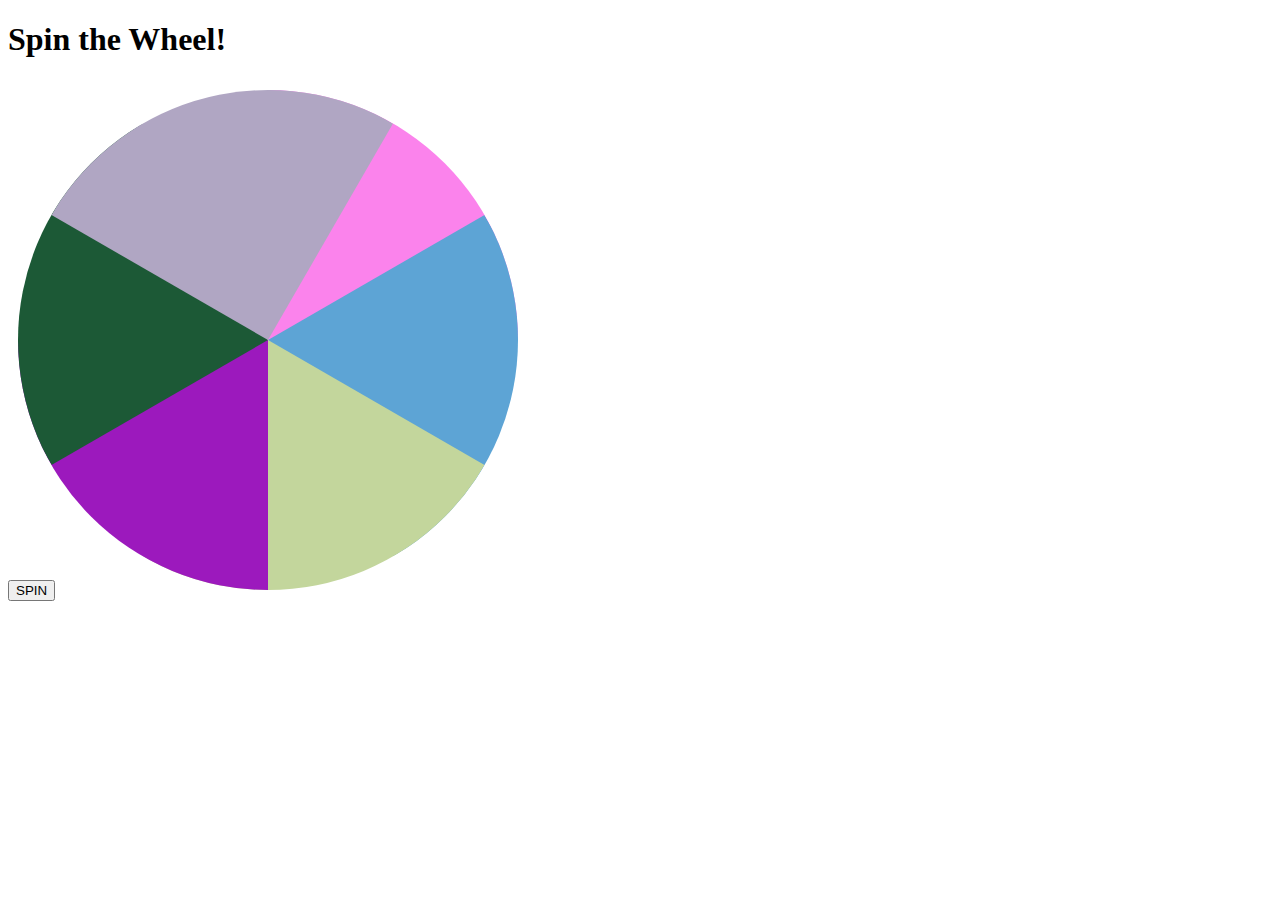
==== wheel.html @ 37c1f13f "start" ====
<!DOCTYPE html>
<html>
    <head>
        <title>Spin the wheel!</title>
        <link rel="stylesheet" type="text/css" href="styles/wheel.css">
        <script defer type="text/javascript" src="scripts/wheel.js"></script>
    </head>
    <body>
        <h1>Spin the Wheel!</h1>

        <div class="spinner">
            <div id="wheel" class="wheel">

            </div>
        </div>

        <button class="spin-button" onclick="spin()">SPIN</button>
    </body>
</html>
---- styles/wheel.css ----
.spinner {
    position: relative;
    width: 500px;
    height: 500px; /*Make width and height more dynamic*/
}

.spinner:after {
    position: absolute;
    content: '';
    width: 32px;
    height: 32px;
    background: url('images/leftChevron.svg') no-repeat;
    background-size: 32px;
    right: -30px;
    top: 50%;
    transform: translateY(-50%);
}

.spinner.animate:after{
    animation: animateArrow 0.7s ease infinite;
}

@keyframes animateArrow{
    50%{
        right: -40px;
    }
}



.wheel {
    width: 100%;
    height: 100%;
    position: relative;
    border-radius: 50%;
    border: 10px solid #fff;
    overflow: hidden;
    transition: all ease 5s;
}

span {
    position: absolute;
    top: 0;
    left: 0;
    width: 100%;
    height: 100%;
    clip-path: polygon(50% 50%, 50% 0, 100% 0);
}
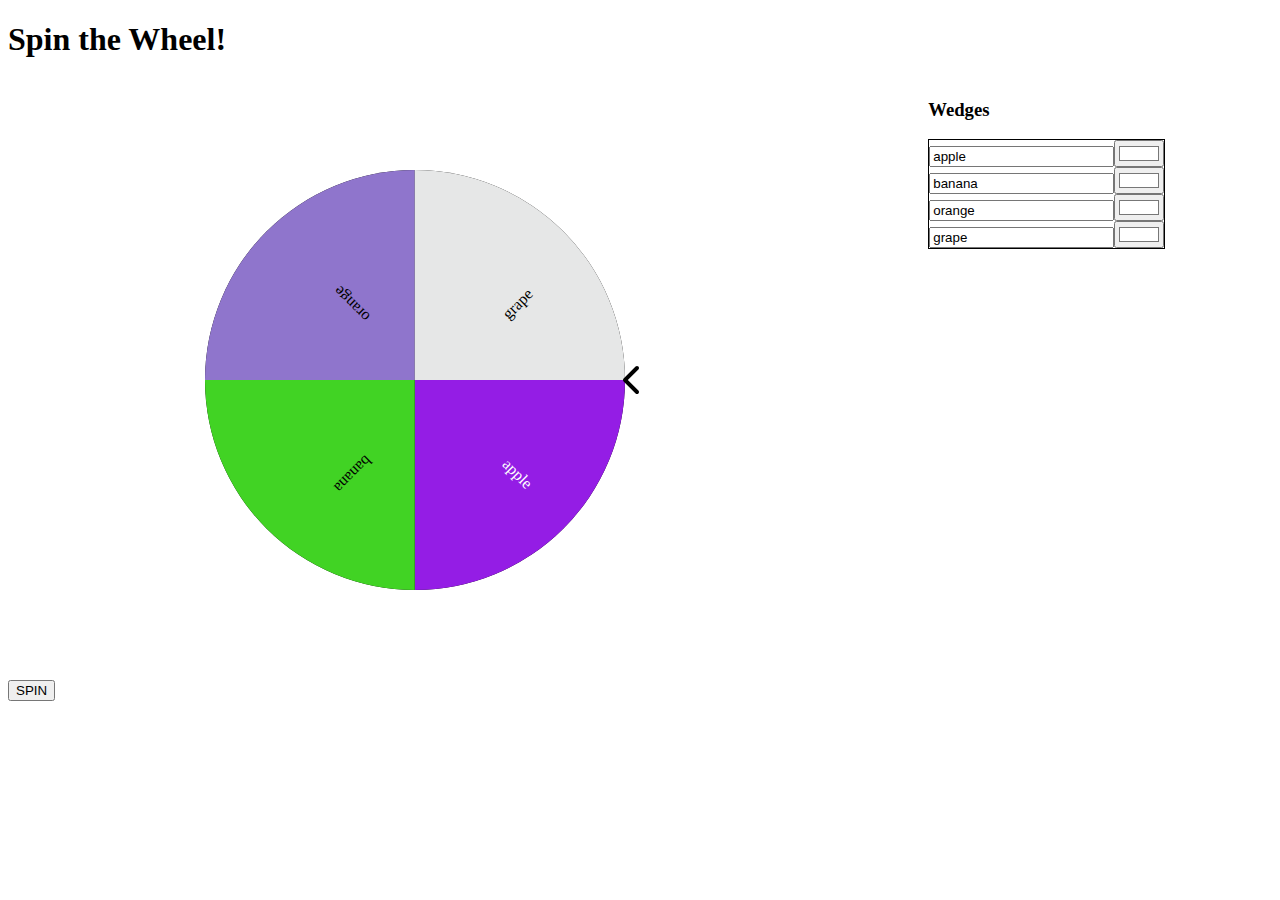
==== commit 60226b62: "Option menu" ====
--- a/wheel.html
+++ b/wheel.html
@@ -8,9 +8,18 @@
     <body>
         <h1>Spin the Wheel!</h1>
 
-        <div class="spinner">
-            <div id="wheel" class="wheel">
+        <div class="randomControls">
+            <div id="spinner" class="spinner">
+                <div id="wheel" class="wheel" style="background-color: black;">
+    
+                </div>
+            </div>
+    
+            <div>
+                <h3>Wedges</h3>
+                <div id="optionBox" class="optionBox">
 
+                </div>
             </div>
         </div>
 
--- a/styles/wheel.css
+++ b/styles/wheel.css
@@ -1,7 +1,10 @@
 .spinner {
     position: relative;
-    width: 500px;
-    height: 500px; /*Make width and height more dynamic*/
+    width: 600px;
+    height: 600px; 
+    display: flex;
+    align-items: center;
+    justify-content: center;
 }
 
 .spinner:after {
@@ -9,9 +12,9 @@
     content: '';
     width: 32px;
     height: 32px;
-    background: url('images/leftChevron.svg') no-repeat;
-    background-size: 32px;
-    right: -30px;
+    background: url('../images/leftChevron.svg') no-repeat;
+    background-size: contain;
+    right: 60px;
     top: 50%;
     transform: translateY(-50%);
 }
@@ -22,27 +25,38 @@
 
 @keyframes animateArrow{
     50%{
-        right: -40px;
+        right: 50px;
     }
 }
 
-
-
 .wheel {
-    width: 100%;
-    height: 100%;
+    width: 70%;
+    height: 70%;
     position: relative;
     border-radius: 50%;
-    border: 10px solid #fff;
+    margin: 10px;
     overflow: hidden;
     transition: all ease 5s;
+    display: flex;
+    justify-content: center;
+    align-items: center;
 }
 
-span {
+.wedge {
     position: absolute;
-    top: 0;
-    left: 0;
-    width: 100%;
-    height: 100%;
-    clip-path: polygon(50% 50%, 50% 0, 100% 0);
+    width: 600px;
+    height: 600px;
+}
+
+.wedgeText {
+    position: absolute;
+}
+
+.randomControls {
+    display: flex;
+    justify-content: space-around;
+}
+
+.optionBox {
+    border: 1px solid black;
 }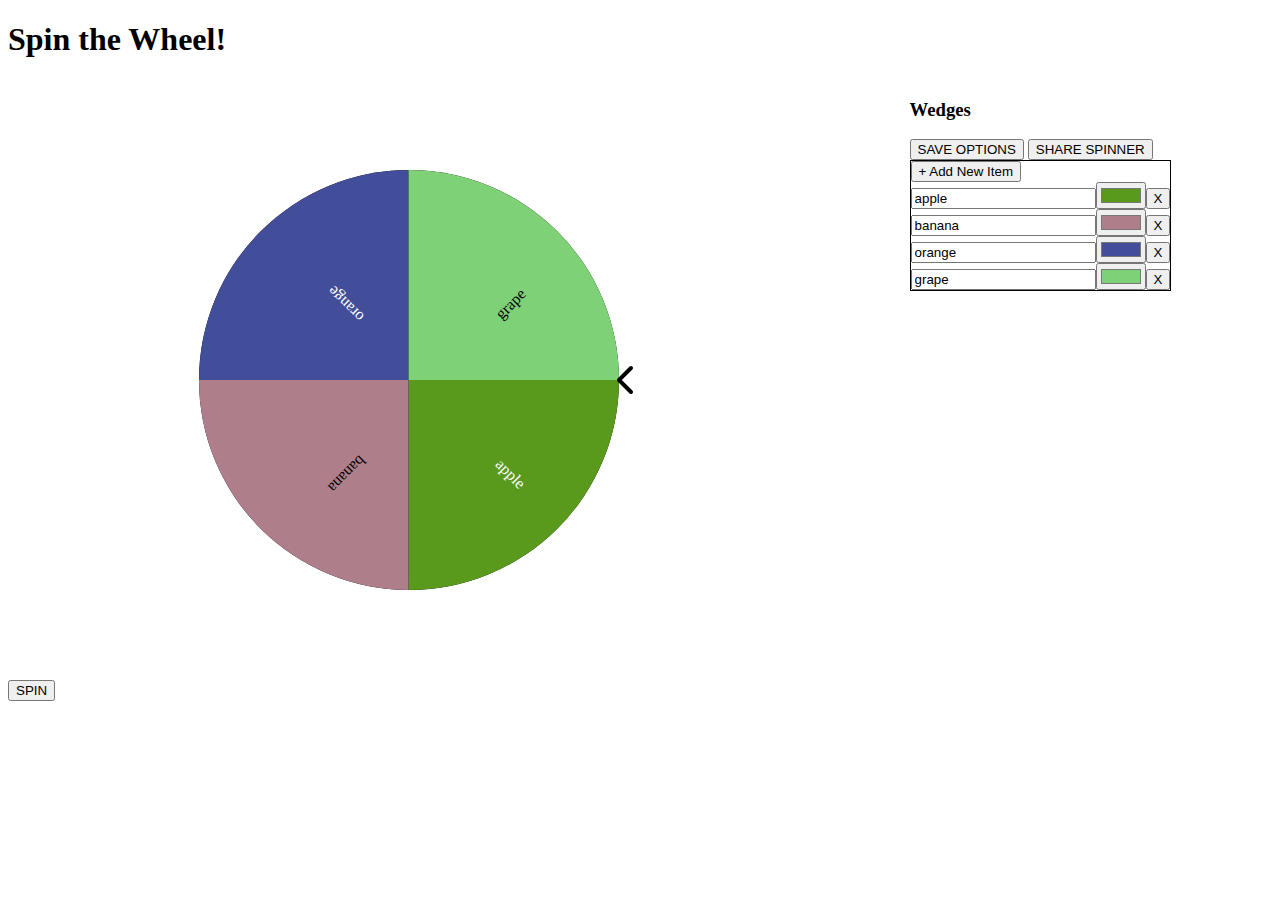
==== commit 14b6785c: "Share and save" ====
--- a/wheel.html
+++ b/wheel.html
@@ -3,6 +3,8 @@
     <head>
         <title>Spin the wheel!</title>
         <link rel="stylesheet" type="text/css" href="styles/wheel.css">
+        <script defer type="text/javascript" src="scripts/localStorageManager.js"></script>
+        <script defer type="text/javascript" src="scripts/queryParameterManager.js"></script>
         <script defer type="text/javascript" src="scripts/wheel.js"></script>
     </head>
     <body>
@@ -17,8 +19,11 @@
     
             <div>
                 <h3>Wedges</h3>
-                <div id="optionBox" class="optionBox">
-
+                <button onclick="saveData()">SAVE OPTIONS</button>
+                <button onclick="shareData()">SHARE SPINNER</button>
+                <div class="optionBox">
+                    <div id="addOptionDiv"></div>
+                    <div id="optionsList"></div>
                 </div>
             </div>
         </div>
--- a/styles/wheel.css
+++ b/styles/wheel.css
@@ -3,6 +3,7 @@
     width: 600px;
     height: 600px; 
     display: flex;
+    flex-shrink: 0;
     align-items: center;
     justify-content: center;
 }
@@ -50,6 +51,7 @@
 
 .wedgeText {
     position: absolute;
+    max-width: 50px;
 }
 
 .randomControls {
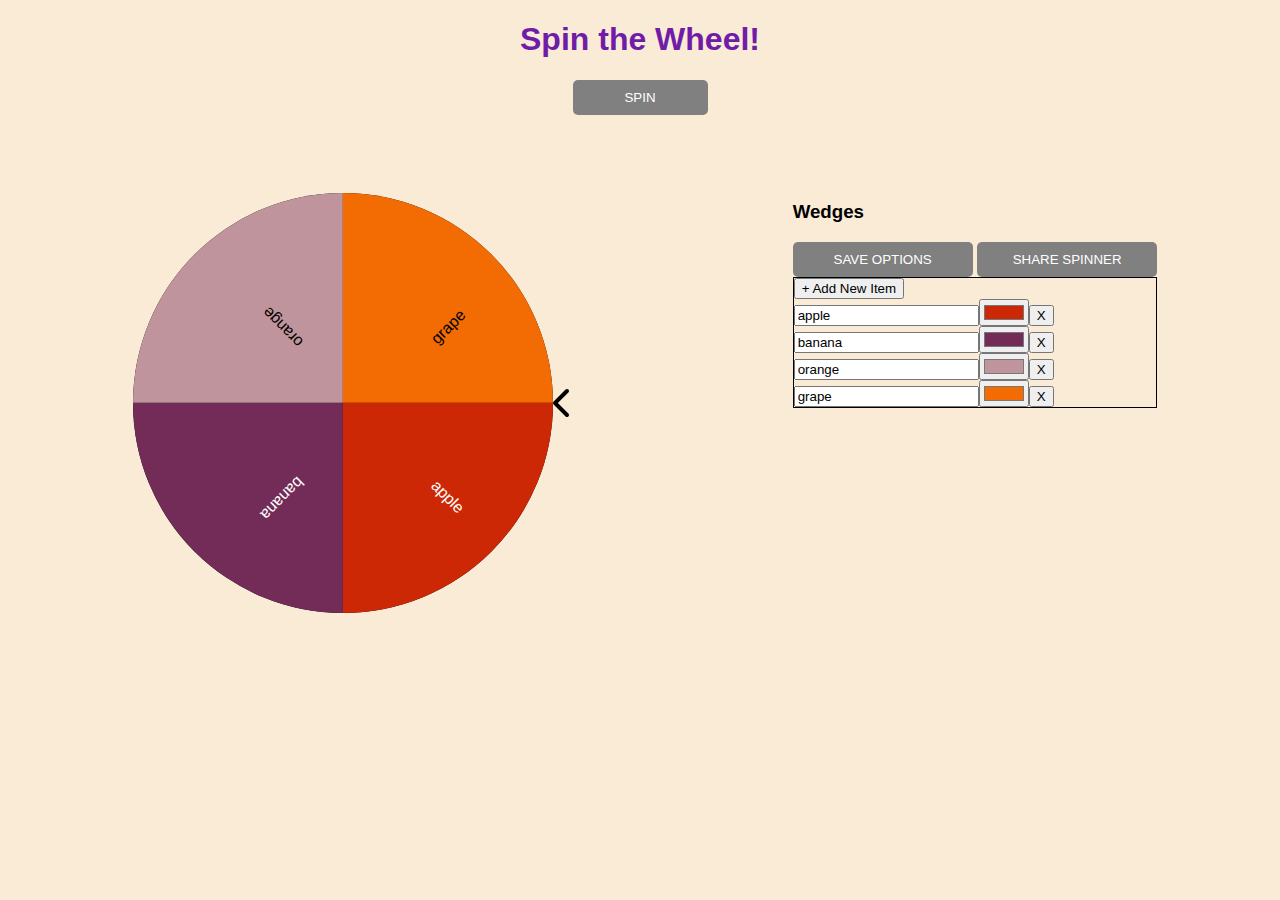
==== commit 938905a1: "A little home page stuff" ====
--- a/wheel.html
+++ b/wheel.html
@@ -1,15 +1,27 @@
 <!DOCTYPE html>
 <html>
     <head>
+        <!-- Goat Counter (GDPR Friendly Analytics) -->
+        <script data-goatcounter="https://andrewnolan.goatcounter.com/count"
+        async src="./scripts/count.js"></script>
+        <!-- my stuff -->
+        <meta name="viewport" content="width=device-width, initial-scale=1">
+        <meta charset="utf-8">
+        <meta name="description" content="A wheel, the classic way to choose things. Add or customize wedges to your desired choices...">
+        <meta name="keywords" content="Randomizer, spinner, random, choice, custom, wheel">
         <title>Spin the wheel!</title>
         <link rel="stylesheet" type="text/css" href="styles/wheel.css">
+        <link rel="stylesheet" type="text/css" href="styles/styles.css">
         <script defer type="text/javascript" src="scripts/localStorageManager.js"></script>
         <script defer type="text/javascript" src="scripts/queryParameterManager.js"></script>
         <script defer type="text/javascript" src="scripts/wheel.js"></script>
     </head>
     <body>
         <h1>Spin the Wheel!</h1>
-
+        <div class="spinDiv">
+            <button id="spinButton" class="button" onclick="spin()">SPIN</button>
+        </div>
+        <h2 style="visibility: hidden;" id="winnerRow">Spin the wheel to add a winner</h2>
         <div class="randomControls">
             <div id="spinner" class="spinner">
                 <div id="wheel" class="wheel" style="background-color: black;">
@@ -19,15 +31,13 @@
     
             <div>
                 <h3>Wedges</h3>
-                <button onclick="saveData()">SAVE OPTIONS</button>
-                <button onclick="shareData()">SHARE SPINNER</button>
+                <button class="button" onclick="saveData()">SAVE OPTIONS</button>
+                <button class="button" onclick="shareData()">SHARE SPINNER</button>
                 <div class="optionBox">
                     <div id="addOptionDiv"></div>
                     <div id="optionsList"></div>
                 </div>
             </div>
         </div>
-
-        <button class="spin-button" onclick="spin()">SPIN</button>
     </body>
 </html>--- a/styles/wheel.css
+++ b/styles/wheel.css
@@ -1,7 +1,5 @@
 .spinner {
     position: relative;
-    width: 600px;
-    height: 600px; 
     display: flex;
     flex-shrink: 0;
     align-items: center;
@@ -15,7 +13,7 @@
     height: 32px;
     background: url('../images/leftChevron.svg') no-repeat;
     background-size: contain;
-    right: 60px;
+    right: -5%;
     top: 50%;
     transform: translateY(-50%);
 }
@@ -26,13 +24,13 @@
 
 @keyframes animateArrow{
     50%{
-        right: 50px;
+        right: -10%;
     }
 }
 
 .wheel {
-    width: 70%;
-    height: 70%;
+    width: 420px;
+    height: 420px;
     position: relative;
     border-radius: 50%;
     margin: 10px;
@@ -61,4 +59,14 @@
 
 .optionBox {
     border: 1px solid black;
+}
+
+.spinDiv {
+    width: 100%;
+    display: flex;
+    justify-content: center;
+}
+
+.spinDiv .button {
+    min-width: 135px;
 }--- a/styles/styles.css
+++ b/styles/styles.css
@@ -0,0 +1,29 @@
+html {
+    font-family: 'Roboto', 'Helvetica Neue', 'Helvetica', 'Arial', sans-serif;
+    background-color: antiquewhite;
+}
+
+h1 {
+    color: #711ca7;
+}
+
+h1, h2 {
+    width: 100%;
+    text-align: center;
+}
+
+.button {
+    text-decoration: none;
+    border: none;
+    border-radius: 5px;
+    color: white;
+    padding: 10px 35px;
+    box-sizing: border-box;
+    background-color: grey;
+    cursor: pointer;
+    min-width: 180px;
+}
+
+.button:hover {
+    background: linear-gradient(darkgrey, grey);
+}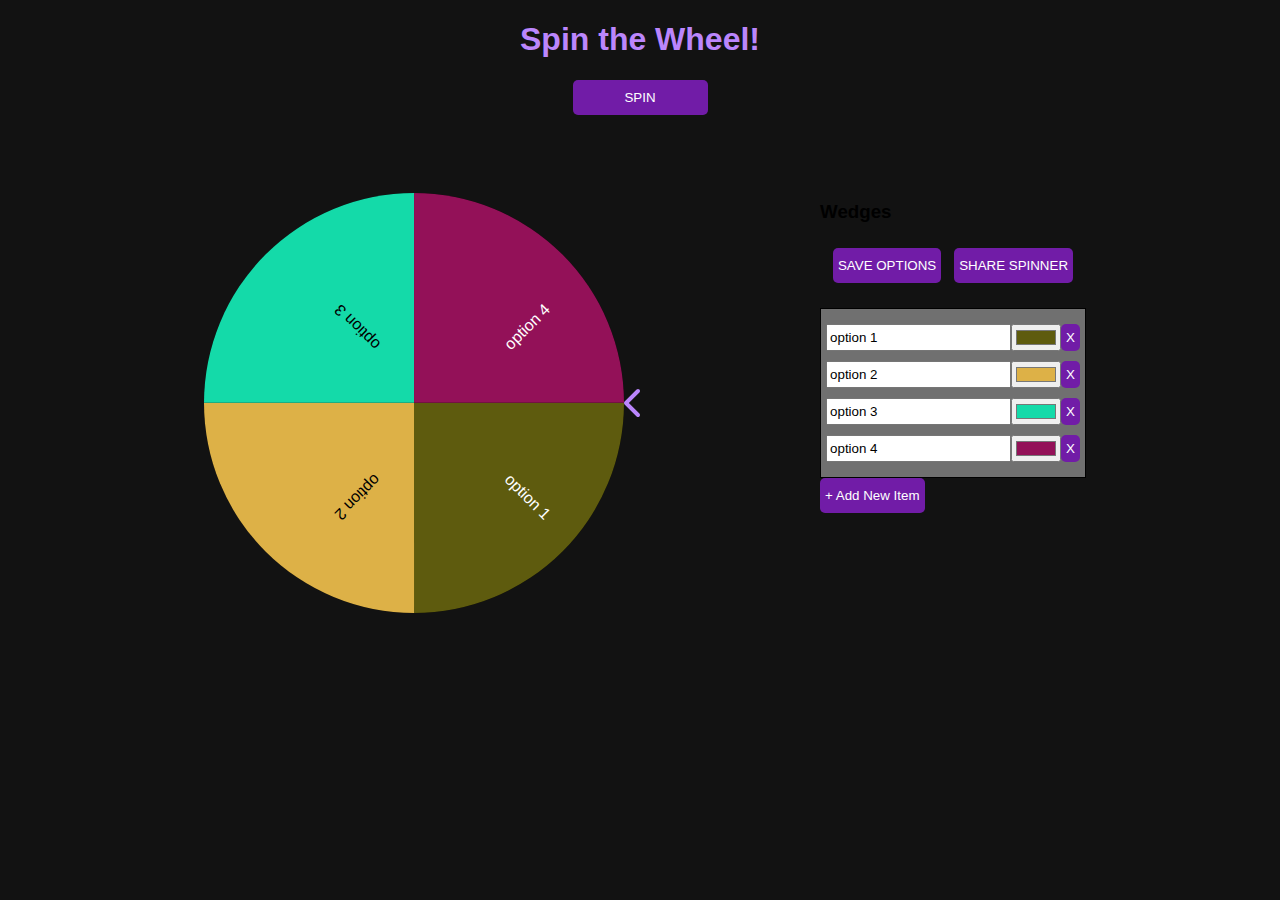
==== commit 632bea26: "Merge pull request #5 from acnolan/wheel" ====
--- a/wheel.html
+++ b/wheel.html
@@ -15,6 +15,8 @@
         <script defer type="text/javascript" src="scripts/localStorageManager.js"></script>
         <script defer type="text/javascript" src="scripts/queryParameterManager.js"></script>
         <script defer type="text/javascript" src="scripts/wheel.js"></script>
+        <link rel="shortcut icon" type="image/x-icon" href="images/spinner.ico"/>
+
     </head>
     <body>
         <h1>Spin the Wheel!</h1>
@@ -31,11 +33,15 @@
     
             <div>
                 <h3>Wedges</h3>
-                <button class="button" onclick="saveData()">SAVE OPTIONS</button>
-                <button class="button" onclick="shareData()">SHARE SPINNER</button>
+                <div class="buttonRow">
+                    <button class="button" onclick="saveData()">SAVE OPTIONS</button>
+                    <button class="button" onclick="shareData()">SHARE SPINNER</button>
+                </div>
                 <div class="optionBox">
-                    <div id="addOptionDiv"></div>
                     <div id="optionsList"></div>
+                </div>
+                <div id="addOptionDiv">
+                    <button class="button" onclick="addNewOption()">+ Add New Item</button>
                 </div>
             </div>
         </div>
--- a/styles/wheel.css
+++ b/styles/wheel.css
@@ -49,16 +49,24 @@
 
 .wedgeText {
     position: absolute;
-    max-width: 50px;
+    max-width: 80px;
+    text-overflow: ellipsis;
+    overflow: hidden;
 }
 
 .randomControls {
     display: flex;
-    justify-content: space-around;
+    flex-wrap: wrap;
+    justify-content: space-evenly;
+    overflow: hidden;
 }
 
 .optionBox {
     border: 1px solid black;
+    background-color: rgba(255, 255, 255, 0.4);
+    padding: 5px;
+    overflow: auto;
+    max-height: 300px;
 }
 
 .spinDiv {
@@ -69,4 +77,24 @@
 
 .spinDiv .button {
     min-width: 135px;
+}
+
+.optionRow {
+    display: flex;
+    margin: 10px 0;
+}
+
+.optionRow .button {
+    padding: 5px;
+}
+
+.optionsList {
+    overflow: auto;
+    max-height: 300px;
+}
+
+@media only screen and (max-width: 768px) {
+    .randomControls {
+        overflow: visible;
+    }
 }--- a/styles/styles.css
+++ b/styles/styles.css
@@ -1,10 +1,11 @@
 html {
     font-family: 'Roboto', 'Helvetica Neue', 'Helvetica', 'Arial', sans-serif;
-    background-color: antiquewhite;
+    background-color: #121212;
+    overflow-x: hidden;
 }
 
 h1 {
-    color: #711ca7;
+    color: #BB86FC;
 }
 
 h1, h2 {
@@ -17,13 +18,18 @@
     border: none;
     border-radius: 5px;
     color: white;
-    padding: 10px 35px;
+    padding: 10px 5px;
     box-sizing: border-box;
-    background-color: grey;
+    background-color: #711ca7;;
     cursor: pointer;
-    min-width: 180px;
 }
 
 .button:hover {
-    background: linear-gradient(darkgrey, grey);
+    background: linear-gradient(#BB86FC, #711ca7);
+}
+
+.buttonRow {
+    display: flex;
+    justify-content: space-evenly;
+    margin: 25px 0;
 }